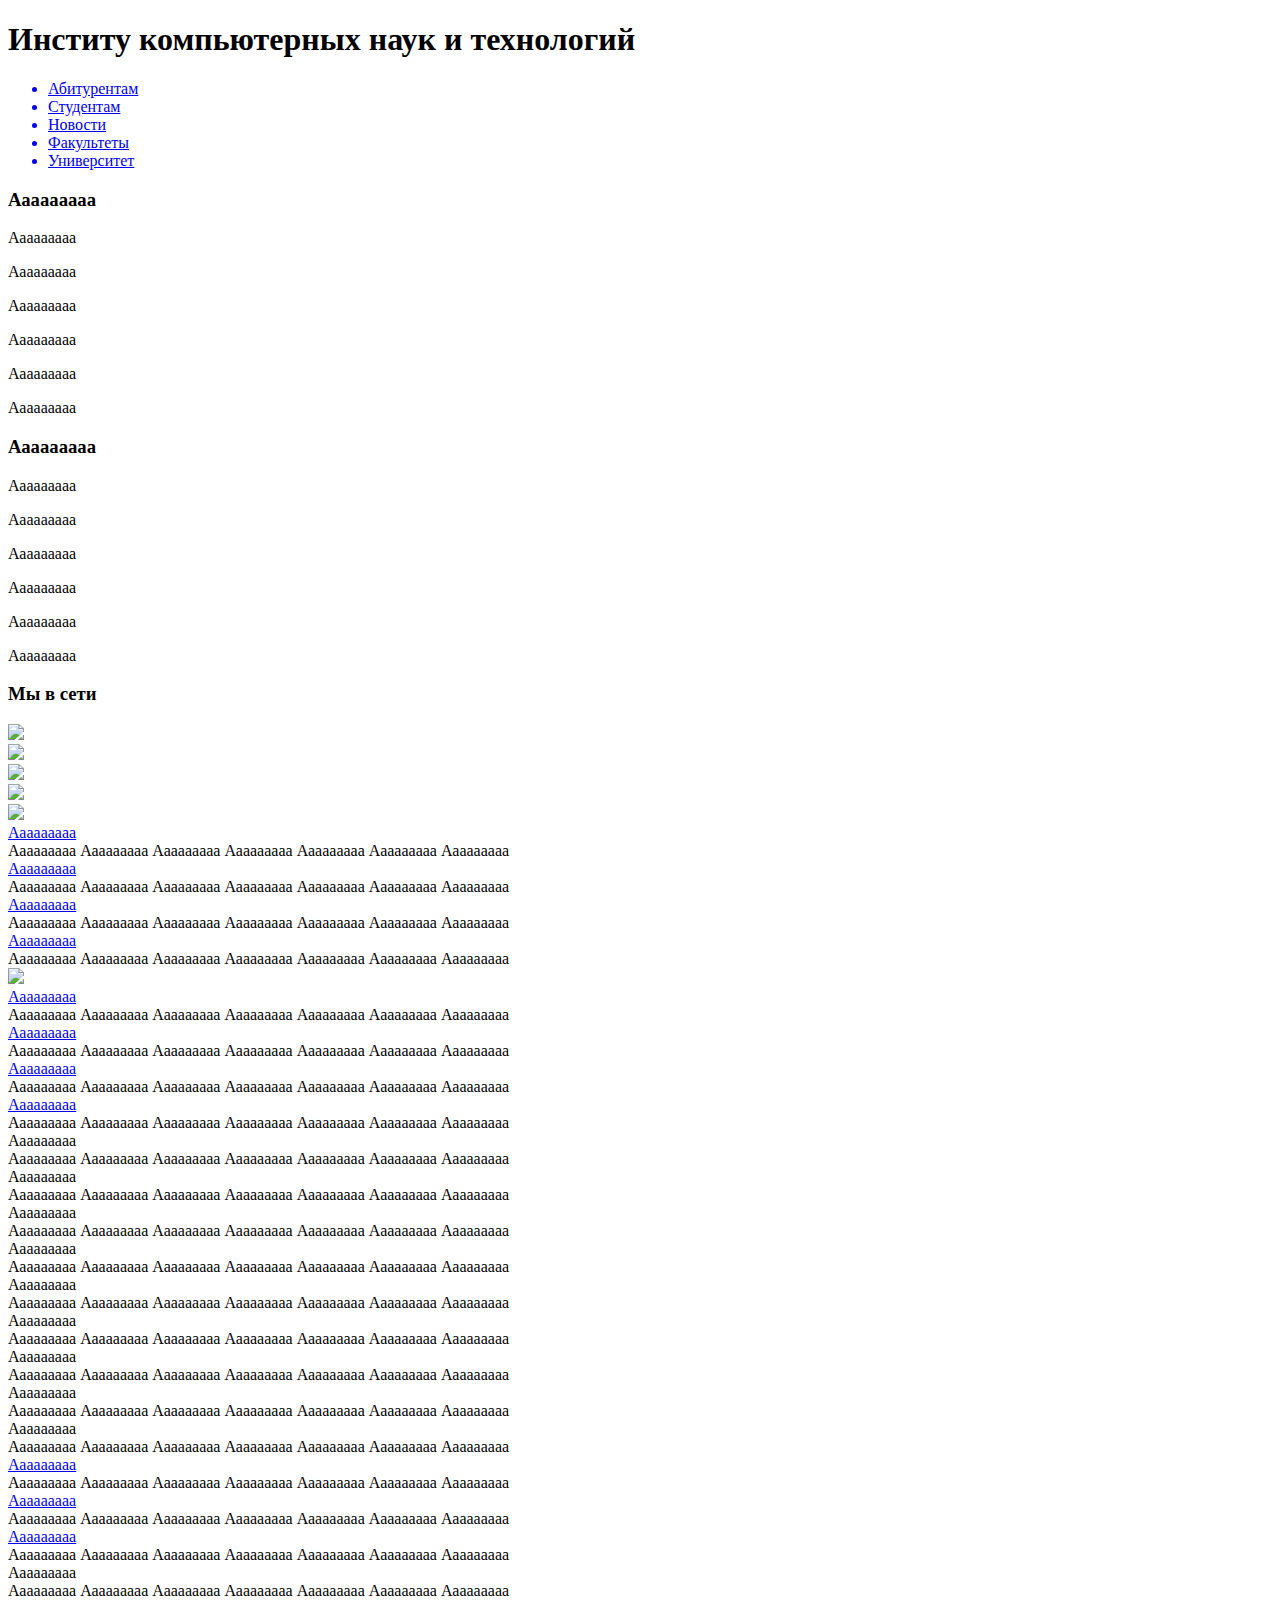
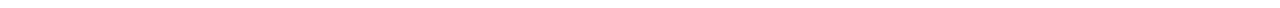
==== index.html @ 853c98e1 "Add files via upload" ====
<!DOCTYPE html>
<html>
<head>
    <meta charset="UTF-8">
    <meta http-equiv="X-UA-Compatible" content="IE=edge">
    <meta name="viewport" content="width=device-width, initial-scale=1.0">
    <link rel="stylesheet" href="style/style.css">
    <link rel="preconnect" href="https://fonts.googleapis.com">
    <link rel="preconnect" href="https://fonts.gstatic.com" crossorigin>
    <link href="https://fonts.googleapis.com/css2?family=Montserrat&display=swap" rel="stylesheet">
    <title>Document</title>
</head>
<body>
    <header class="header"> 

            <div class="krug"></div>
            <h1 class="header_logo"> Институ компьютерных наук и технологий </h1>

    </header>

    <nav class="navigation"> 
        <ul class="navigations_items">
            <a href="#"><li class="navigations_items_text"> Абитурентам </li></a>
            <a href="#"><li class="navigations_items_text"> Студентам </li></a>
            <a href="#"><li class="navigations_items_text"> Новости </li></a>
            <a href="#"><li class="navigations_items_text"> Факультеты </li></a>
            <a href="#"><li class="navigations_items_text"> Университет </li></a>
        </ul>
    </nav>

    <div class="container">

        <div id="leftsidebar">

            <div class="leftsidebarcontent">

                <h3 class="leftsidebar_logo">Ааааааааа</h3>
                <p class="leftsidebar_items">Ааааааааа</p>
                <p class="leftsidebar_items">Ааааааааа</p>
                <p class="leftsidebar_items">Ааааааааа</p>
                <p class="leftsidebar_items">Ааааааааа</p>
                <p class="leftsidebar_items">Ааааааааа</p>
                <p class="leftsidebar_items">Ааааааааа</p>
            
            </div>

            <div class="leftsidebarcontent">

                <h3 class="leftsidebar_logo">Ааааааааа</h3>
                <p class="leftsidebar_items">Ааааааааа</p>
                <p class="leftsidebar_items">Ааааааааа</p>
                <p class="leftsidebar_items">Ааааааааа</p>
                <p class="leftsidebar_items">Ааааааааа</p>
                <p class="leftsidebar_items">Ааааааааа</p>
                <p class="leftsidebar_items">Ааааааааа</p>
            
            </div>

            <div class="leftsidebarcontent">

                <h3 class="leftsidebar_logo">Мы в сети</h3>

                <div class="icons">

                    <div class="icons_item">
                        <a href="#"><img src="imag/ok.png"></a>
                    </div>

                    <div class="icons_item">
                        <a href="#"><img src="imag/rt.png"></a>
                    </div>

                    <div class="icons_item">
                        <a href="#"><img src="imag/tg.png"></a>
                    </div>

                    <div class="icons_item">
                        <a href="#"><img src="imag/vk.png"></a>
                    </div>

                    <div class="icons_item">
                        <a href="#"><img src="imag/yt.png"></a>
                    </div>

                </div>
            
            </div>

        </div>

        <div class="maincontent">

            <div class="maincontent_inner_1">

                <div class="sitecontent">
                    <a href="#"><div class="sitecontent_title">Ааааааааа</div></a>
                    <div class="sitecontent_text">Ааааааааа Ааааааааа Ааааааааа Ааааааааа Ааааааааа Ааааааааа Ааааааааа</div>
                </div>
                <div class="sitecontent">
                    <a href="#"><div class="sitecontent_title">Ааааааааа</div></a>
                    <div class="sitecontent_text">Ааааааааа Ааааааааа Ааааааааа Ааааааааа Ааааааааа Ааааааааа Ааааааааа</div>
                </div>
                <div class="sitecontent">
                    <a href="#"><div class="sitecontent_title">Ааааааааа</div></a>
                    <div class="sitecontent_text">Ааааааааа Ааааааааа Ааааааааа Ааааааааа Ааааааааа Ааааааааа Ааааааааа</div>
                </div>
                <div class="sitecontent">
                    <a href="#"><div class="sitecontent_title">Ааааааааа</div></a>
                    <div class="sitecontent_text">Ааааааааа Ааааааааа Ааааааааа Ааааааааа Ааааааааа Ааааааааа Ааааааааа</div>
                </div>

            </div>

            <div class="maincontent_inner_text">
                <img src="imag/14okt.jpg">
            </div>
            
            <div class="maincontent_inner_2">

                <div class="sitecontent">
                    <a href="#"><div class="sitecontent_title">Ааааааааа</div></a>
                    <div class="sitecontent_text">Ааааааааа Ааааааааа Ааааааааа Ааааааааа Ааааааааа Ааааааааа Ааааааааа</div>
                </div>
                <div class="sitecontent">
                    <a href="#"><div class="sitecontent_title">Ааааааааа</div></a>
                    <div class="sitecontent_text">Ааааааааа Ааааааааа Ааааааааа Ааааааааа Ааааааааа Ааааааааа Ааааааааа</div>
                </div>
                <div class="sitecontent">
                    <a href="#"><div class="sitecontent_title">Ааааааааа</div></a>
                    <div class="sitecontent_text">Ааааааааа Ааааааааа Ааааааааа Ааааааааа Ааааааааа Ааааааааа Ааааааааа</div>
                </div>
                <div class="sitecontent">
                    <a href="#"><div class="sitecontent_title">Ааааааааа</div></a>
                    <div class="sitecontent_text">Ааааааааа Ааааааааа Ааааааааа Ааааааааа Ааааааааа Ааааааааа Ааааааааа</div>
                </div>

            </div>

        </div>

        <div class="rightsidebar">

            <div class="rightsidebarcontent">
                <div class="rightsidebarcontent_title">Ааааааааа</div>
                <div class="rightsidebarcontent_text">Ааааааааа Ааааааааа Ааааааааа Ааааааааа Ааааааааа Ааааааааа Ааааааааа</div>
            </div>
            <div class="rightsidebarcontent">
                <div class="rightsidebarcontent_title">Ааааааааа</div>
                <div class="rightsidebarcontent_text">Ааааааааа Ааааааааа Ааааааааа Ааааааааа Ааааааааа Ааааааааа Ааааааааа</div>
            </div>
            <div class="rightsidebarcontent">
                <div class="rightsidebarcontent_title">Ааааааааа</div>
                <div class="rightsidebarcontent_text">Ааааааааа Ааааааааа Ааааааааа Ааааааааа Ааааааааа Ааааааааа Ааааааааа</div>
            </div>
            <div class="rightsidebarcontent">
                <div class="rightsidebarcontent_title">Ааааааааа</div>
                <div class="rightsidebarcontent_text">Ааааааааа Ааааааааа Ааааааааа Ааааааааа Ааааааааа Ааааааааа Ааааааааа</div>
            </div>
            <div class="rightsidebarcontent">
                <div class="rightsidebarcontent_title">Ааааааааа</div>
                <div class="rightsidebarcontent_text">Ааааааааа Ааааааааа Ааааааааа Ааааааааа Ааааааааа Ааааааааа Ааааааааа</div>
            </div>
            <div class="rightsidebarcontent">
                <div class="rightsidebarcontent_title">Ааааааааа</div>
                <div class="rightsidebarcontent_text">Ааааааааа Ааааааааа Ааааааааа Ааааааааа Ааааааааа Ааааааааа Ааааааааа</div>
            </div>
            <div class="rightsidebarcontent">
                <div class="rightsidebarcontent_title">Ааааааааа</div>
                <div class="rightsidebarcontent_text">Ааааааааа Ааааааааа Ааааааааа Ааааааааа Ааааааааа Ааааааааа Ааааааааа</div>
            </div>
            <div class="rightsidebarcontent">
                <div class="rightsidebarcontent_title">Ааааааааа</div>
                <div class="rightsidebarcontent_text">Ааааааааа Ааааааааа Ааааааааа Ааааааааа Ааааааааа Ааааааааа Ааааааааа</div>
            </div>
            <div class="rightsidebarcontent">
                <div class="rightsidebarcontent_title">Ааааааааа</div>
                <div class="rightsidebarcontent_text">Ааааааааа Ааааааааа Ааааааааа Ааааааааа Ааааааааа Ааааааааа Ааааааааа</div>
            </div>

        </div>
    </div>

    <div class="footer"> 

        <div class="maincontent_inner_1_1">

            <div class="sitecontent">
                <a href="#"><div class="sitecontent_title">Ааааааааа</div></a>
                <div class="sitecontent_text">Ааааааааа Ааааааааа Ааааааааа Ааааааааа Ааааааааа Ааааааааа Ааааааааа</div>
            </div>
            <div class="sitecontent">
                <a href="#"><div class="sitecontent_title">Ааааааааа</div></a>
                <div class="sitecontent_text">Ааааааааа Ааааааааа Ааааааааа Ааааааааа Ааааааааа Ааааааааа Ааааааааа</div>
            </div>
            <div class="sitecontent">
                <a href="#"><div class="sitecontent_title">Ааааааааа</div></a>
                <div class="sitecontent_text">Ааааааааа Ааааааааа Ааааааааа Ааааааааа Ааааааааа Ааааааааа Ааааааааа</div>
            </div>
            <div class="sitecontent">
                <div class="sitecontent_title">Ааааааааа</div>
                <div class="sitecontent_text">Ааааааааа Ааааааааа Ааааааааа Ааааааааа Ааааааааа Ааааааааа Ааааааааа</div>
            </div>

        </div>

    </div>

</body>
</html>
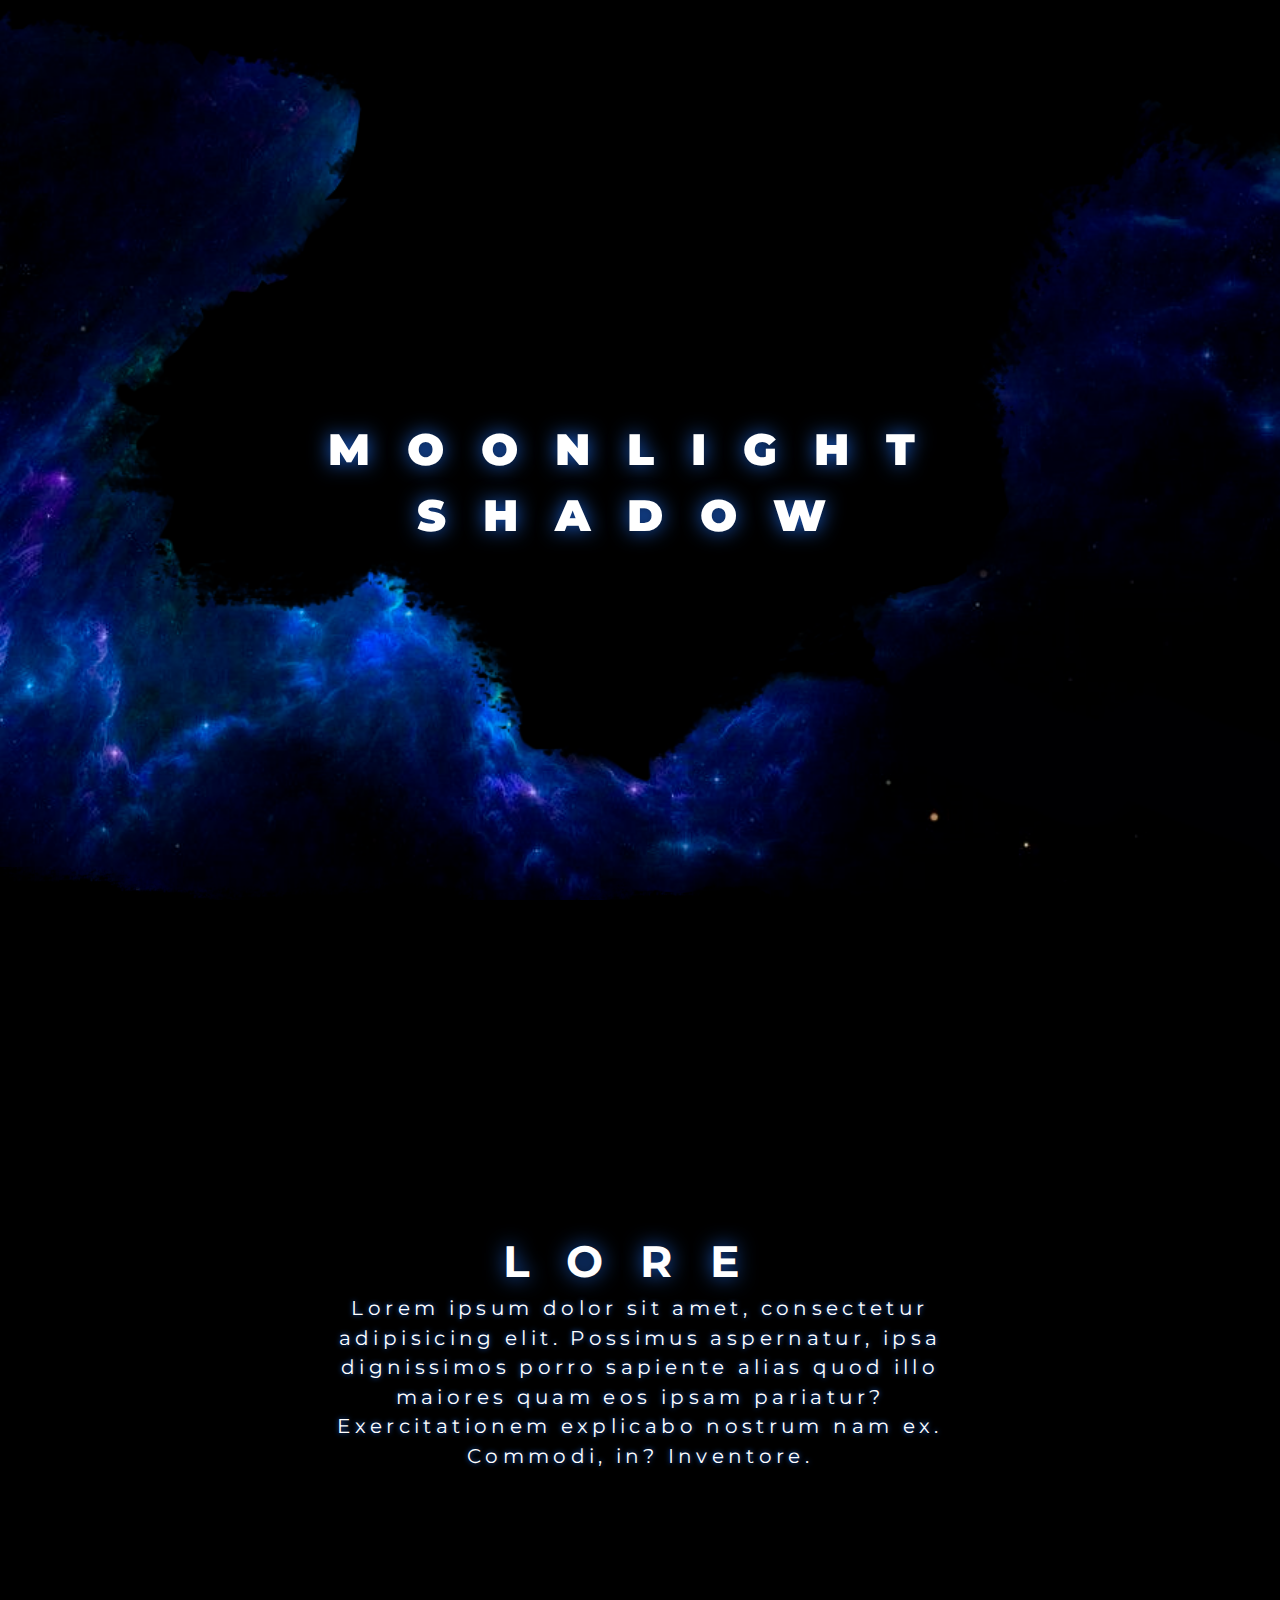
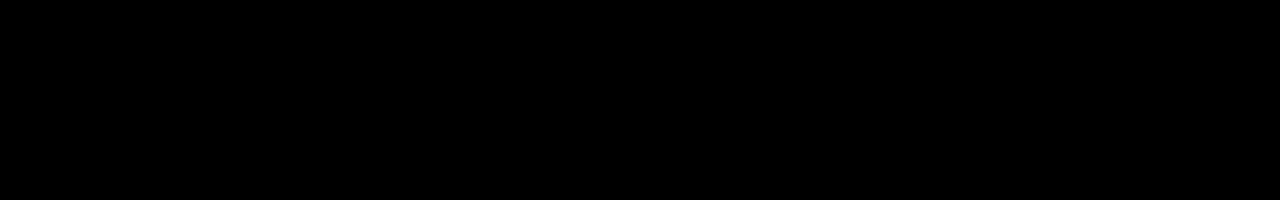
==== commit a96b71e6: "Rename main.html to index.html" ====
--- a/index.html
+++ b/index.html
@@ -1,209 +1,42 @@
-<!DOCTYPE html>
-<html>
-<head>
-    <meta charset="UTF-8">
-    <meta http-equiv="X-UA-Compatible" content="IE=edge">
-    <meta name="viewport" content="width=device-width, initial-scale=1.0">
-    <link rel="stylesheet" href="style/style.css">
-    <link rel="preconnect" href="https://fonts.googleapis.com">
-    <link rel="preconnect" href="https://fonts.gstatic.com" crossorigin>
-    <link href="https://fonts.googleapis.com/css2?family=Montserrat&display=swap" rel="stylesheet">
-    <title>Document</title>
-</head>
-<body>
-    <header class="header"> 
-
-            <div class="krug"></div>
-            <h1 class="header_logo"> Институ компьютерных наук и технологий </h1>
-
-    </header>
-
-    <nav class="navigation"> 
-        <ul class="navigations_items">
-            <a href="#"><li class="navigations_items_text"> Абитурентам </li></a>
-            <a href="#"><li class="navigations_items_text"> Студентам </li></a>
-            <a href="#"><li class="navigations_items_text"> Новости </li></a>
-            <a href="#"><li class="navigations_items_text"> Факультеты </li></a>
-            <a href="#"><li class="navigations_items_text"> Университет </li></a>
-        </ul>
-    </nav>
-
-    <div class="container">
-
-        <div id="leftsidebar">
-
-            <div class="leftsidebarcontent">
-
-                <h3 class="leftsidebar_logo">Ааааааааа</h3>
-                <p class="leftsidebar_items">Ааааааааа</p>
-                <p class="leftsidebar_items">Ааааааааа</p>
-                <p class="leftsidebar_items">Ааааааааа</p>
-                <p class="leftsidebar_items">Ааааааааа</p>
-                <p class="leftsidebar_items">Ааааааааа</p>
-                <p class="leftsidebar_items">Ааааааааа</p>
-            
-            </div>
-
-            <div class="leftsidebarcontent">
-
-                <h3 class="leftsidebar_logo">Ааааааааа</h3>
-                <p class="leftsidebar_items">Ааааааааа</p>
-                <p class="leftsidebar_items">Ааааааааа</p>
-                <p class="leftsidebar_items">Ааааааааа</p>
-                <p class="leftsidebar_items">Ааааааааа</p>
-                <p class="leftsidebar_items">Ааааааааа</p>
-                <p class="leftsidebar_items">Ааааааааа</p>
-            
-            </div>
-
-            <div class="leftsidebarcontent">
-
-                <h3 class="leftsidebar_logo">Мы в сети</h3>
-
-                <div class="icons">
-
-                    <div class="icons_item">
-                        <a href="#"><img src="imag/ok.png"></a>
-                    </div>
-
-                    <div class="icons_item">
-                        <a href="#"><img src="imag/rt.png"></a>
-                    </div>
-
-                    <div class="icons_item">
-                        <a href="#"><img src="imag/tg.png"></a>
-                    </div>
-
-                    <div class="icons_item">
-                        <a href="#"><img src="imag/vk.png"></a>
-                    </div>
-
-                    <div class="icons_item">
-                        <a href="#"><img src="imag/yt.png"></a>
-                    </div>
-
-                </div>
-            
-            </div>
-
-        </div>
-
-        <div class="maincontent">
-
-            <div class="maincontent_inner_1">
-
-                <div class="sitecontent">
-                    <a href="#"><div class="sitecontent_title">Ааааааааа</div></a>
-                    <div class="sitecontent_text">Ааааааааа Ааааааааа Ааааааааа Ааааааааа Ааааааааа Ааааааааа Ааааааааа</div>
-                </div>
-                <div class="sitecontent">
-                    <a href="#"><div class="sitecontent_title">Ааааааааа</div></a>
-                    <div class="sitecontent_text">Ааааааааа Ааааааааа Ааааааааа Ааааааааа Ааааааааа Ааааааааа Ааааааааа</div>
-                </div>
-                <div class="sitecontent">
-                    <a href="#"><div class="sitecontent_title">Ааааааааа</div></a>
-                    <div class="sitecontent_text">Ааааааааа Ааааааааа Ааааааааа Ааааааааа Ааааааааа Ааааааааа Ааааааааа</div>
-                </div>
-                <div class="sitecontent">
-                    <a href="#"><div class="sitecontent_title">Ааааааааа</div></a>
-                    <div class="sitecontent_text">Ааааааааа Ааааааааа Ааааааааа Ааааааааа Ааааааааа Ааааааааа Ааааааааа</div>
-                </div>
-
-            </div>
-
-            <div class="maincontent_inner_text">
-                <img src="imag/14okt.jpg">
-            </div>
-            
-            <div class="maincontent_inner_2">
-
-                <div class="sitecontent">
-                    <a href="#"><div class="sitecontent_title">Ааааааааа</div></a>
-                    <div class="sitecontent_text">Ааааааааа Ааааааааа Ааааааааа Ааааааааа Ааааааааа Ааааааааа Ааааааааа</div>
-                </div>
-                <div class="sitecontent">
-                    <a href="#"><div class="sitecontent_title">Ааааааааа</div></a>
-                    <div class="sitecontent_text">Ааааааааа Ааааааааа Ааааааааа Ааааааааа Ааааааааа Ааааааааа Ааааааааа</div>
-                </div>
-                <div class="sitecontent">
-                    <a href="#"><div class="sitecontent_title">Ааааааааа</div></a>
-                    <div class="sitecontent_text">Ааааааааа Ааааааааа Ааааааааа Ааааааааа Ааааааааа Ааааааааа Ааааааааа</div>
-                </div>
-                <div class="sitecontent">
-                    <a href="#"><div class="sitecontent_title">Ааааааааа</div></a>
-                    <div class="sitecontent_text">Ааааааааа Ааааааааа Ааааааааа Ааааааааа Ааааааааа Ааааааааа Ааааааааа</div>
-                </div>
-
-            </div>
-
-        </div>
-
-        <div class="rightsidebar">
-
-            <div class="rightsidebarcontent">
-                <div class="rightsidebarcontent_title">Ааааааааа</div>
-                <div class="rightsidebarcontent_text">Ааааааааа Ааааааааа Ааааааааа Ааааааааа Ааааааааа Ааааааааа Ааааааааа</div>
-            </div>
-            <div class="rightsidebarcontent">
-                <div class="rightsidebarcontent_title">Ааааааааа</div>
-                <div class="rightsidebarcontent_text">Ааааааааа Ааааааааа Ааааааааа Ааааааааа Ааааааааа Ааааааааа Ааааааааа</div>
-            </div>
-            <div class="rightsidebarcontent">
-                <div class="rightsidebarcontent_title">Ааааааааа</div>
-                <div class="rightsidebarcontent_text">Ааааааааа Ааааааааа Ааааааааа Ааааааааа Ааааааааа Ааааааааа Ааааааааа</div>
-            </div>
-            <div class="rightsidebarcontent">
-                <div class="rightsidebarcontent_title">Ааааааааа</div>
-                <div class="rightsidebarcontent_text">Ааааааааа Ааааааааа Ааааааааа Ааааааааа Ааааааааа Ааааааааа Ааааааааа</div>
-            </div>
-            <div class="rightsidebarcontent">
-                <div class="rightsidebarcontent_title">Ааааааааа</div>
-                <div class="rightsidebarcontent_text">Ааааааааа Ааааааааа Ааааааааа Ааааааааа Ааааааааа Ааааааааа Ааааааааа</div>
-            </div>
-            <div class="rightsidebarcontent">
-                <div class="rightsidebarcontent_title">Ааааааааа</div>
-                <div class="rightsidebarcontent_text">Ааааааааа Ааааааааа Ааааааааа Ааааааааа Ааааааааа Ааааааааа Ааааааааа</div>
-            </div>
-            <div class="rightsidebarcontent">
-                <div class="rightsidebarcontent_title">Ааааааааа</div>
-                <div class="rightsidebarcontent_text">Ааааааааа Ааааааааа Ааааааааа Ааааааааа Ааааааааа Ааааааааа Ааааааааа</div>
-            </div>
-            <div class="rightsidebarcontent">
-                <div class="rightsidebarcontent_title">Ааааааааа</div>
-                <div class="rightsidebarcontent_text">Ааааааааа Ааааааааа Ааааааааа Ааааааааа Ааааааааа Ааааааааа Ааааааааа</div>
-            </div>
-            <div class="rightsidebarcontent">
-                <div class="rightsidebarcontent_title">Ааааааааа</div>
-                <div class="rightsidebarcontent_text">Ааааааааа Ааааааааа Ааааааааа Ааааааааа Ааааааааа Ааааааааа Ааааааааа</div>
-            </div>
-
-        </div>
-    </div>
-
-    <div class="footer"> 
-
-        <div class="maincontent_inner_1_1">
-
-            <div class="sitecontent">
-                <a href="#"><div class="sitecontent_title">Ааааааааа</div></a>
-                <div class="sitecontent_text">Ааааааааа Ааааааааа Ааааааааа Ааааааааа Ааааааааа Ааааааааа Ааааааааа</div>
-            </div>
-            <div class="sitecontent">
-                <a href="#"><div class="sitecontent_title">Ааааааааа</div></a>
-                <div class="sitecontent_text">Ааааааааа Ааааааааа Ааааааааа Ааааааааа Ааааааааа Ааааааааа Ааааааааа</div>
-            </div>
-            <div class="sitecontent">
-                <a href="#"><div class="sitecontent_title">Ааааааааа</div></a>
-                <div class="sitecontent_text">Ааааааааа Ааааааааа Ааааааааа Ааааааааа Ааааааааа Ааааааааа Ааааааааа</div>
-            </div>
-            <div class="sitecontent">
-                <div class="sitecontent_title">Ааааааааа</div>
-                <div class="sitecontent_text">Ааааааааа Ааааааааа Ааааааааа Ааааааааа Ааааааааа Ааааааааа Ааааааааа</div>
-            </div>
-
-        </div>
-
-    </div>
-
-</body>
-</html>+<!DOCTYPE html>
+<html lang="en">
+<head>
+    <meta charset="UTF-8">
+    <meta http-equiv="X-UA-Compatible" content="IE=edge">
+    <meta name="viewport" content="width=device-width, initial-scale=1.0">
+    <link rel="preconnect" href="https://fonts.googleapis.com">
+    <link rel="preconnect" href="https://fonts.gstatic.com" crossorigin>
+    <link href="https://fonts.googleapis.com/css2?family=Montserrat&display=swap" rel="stylesheet">
+    <title>MoonLight</title>
+    <link rel="stylesheet" href="style/main.css">
+    <script src="js/parallax.js" defer></script>
+</head>
+<body>
+
+    <header class="main_header">
+
+        <div class="layers">
+
+            <div class="layer_header">
+                <div class="layers_caption"> Moonlight </div>
+                <div class="layers_tittle">  shadow </div>
+            </div>
+            <div class="layer layers_base" style="background-image: url(img/base.png);"></div>
+            <div class="layer layers_front" style="background-image: url(img/front.png);"></div>
+        </div>
+
+    </header>
+
+    <article class="main_article" style="background-image: url(img/black.png);">
+        
+        <div class="main_article_content">
+
+            <h2 class="main_article_header"> Lore </h2>
+            <p class="main_article_content">Lorem ipsum dolor sit amet, consectetur adipisicing elit. Possimus aspernatur, ipsa dignissimos porro sapiente alias quod illo maiores quam eos ipsam pariatur? Exercitationem explicabo nostrum nam ex. Commodi, in? Inventore.</p>
+
+        </div>
+
+    </article>
+    
+</body>
+</html>
--- a/style/main.css
+++ b/style/main.css
@@ -0,0 +1,101 @@
+* {
+    margin: 0;
+    padding: 0;
+    box-sizing: border-box;
+}
+:root {
+    --index: calc(1vw + 1vh)
+}
+
+body{
+    background-color:black;
+    font-family: 'Montserrat', sans-serif;
+    color: #fff;
+    line-height: 1.5;
+}
+
+.main_header{
+    position: relative;
+}
+
+.main_header::after{
+    content: ' ';
+    position: absolute;
+    z-index: 100;
+    width: 100%;
+    height: calc(var(--index)*5);
+    background-image: url(../img/pblack.png);
+    background-size: cover;
+    background-repeat: no-repeat;
+    background-position: center;
+    bottom: calc(var(--index)*-3.5);
+}   
+
+.layers{
+    height: 100vh;
+    display: flex;
+    align-items: center;
+    justify-content: center;
+    text-align: center;
+    overflow: hidden;
+    position: relative;
+}
+
+.layer{
+    height: 100%;
+    width: 100%;
+    position: absolute;
+    background-size: cover;
+    background-position: center;
+    will-change: transform;
+    z-index: 2;
+}
+
+.layers_base{
+    transform: translate3d(0, calc(var(--scrolltop) / 1.7),0);
+    z-index: 0;
+}
+
+.layer_header{
+    z-index: 1;
+    transform: translate3d(0, calc(var(--scrolltop) / 2),0);
+    will-change: transform;
+    text-transform: uppercase;
+    font-weight: 900;
+    text-shadow: 0 0 20px #1c63d7;
+}
+
+.layers_caption{
+    font-size: calc(var(--index)*2);
+    letter-spacing: calc(var(--index)*1.7);
+    margin-top: calc(var(--index)*3);
+}
+
+.layers_tittle{
+    font-size: calc(var(--index)*2);
+    letter-spacing: calc(var(--index)*1.7);
+}
+
+.main_article{
+    min-height: 100vh;
+    background-size: cover;
+    color: #fff;
+    display: flex;
+    justify-content: center;
+    align-items: center;
+    text-align: center;
+}
+
+.main_article_header{
+    text-transform: uppercase;
+    font-size: calc(var(--index)*2);
+    letter-spacing: calc(var(--index)*1.7);
+    text-shadow: 0 0 20px #1c63d7;
+}
+
+.main_article_content{
+    font-size: calc(var(--index)*0.9);
+    letter-spacing: calc(var(--index)*0.2);
+    text-shadow: 0 0 5px #1c63d7;
+    max-width: calc(var(--index)*30);
+}